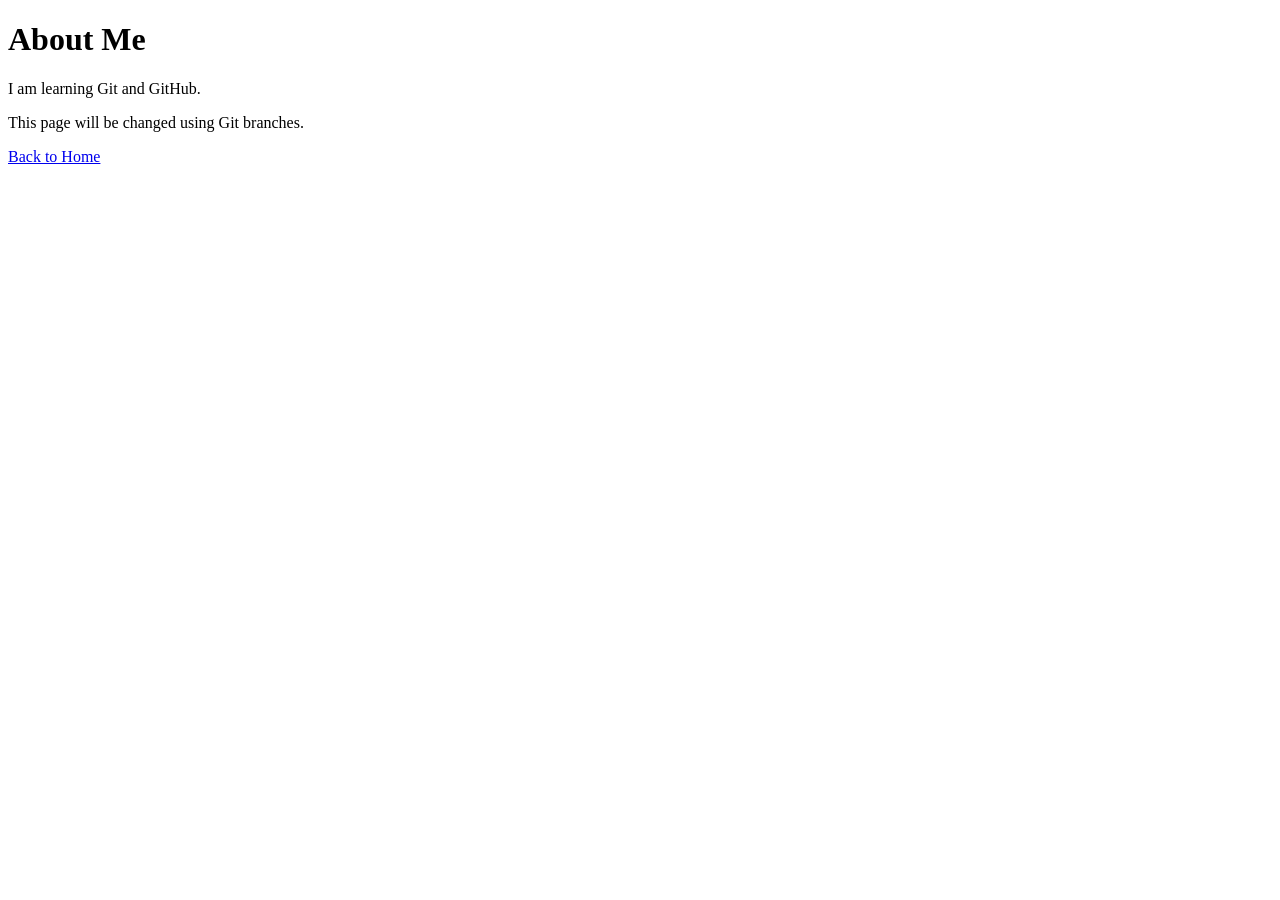
==== about.html @ 00f820fd "add html" ====
<!DOCTYPE html>
<html lang="en">
<head>
    <meta charset="UTF-8">
    <title>About</title>
    <link rel="stylesheet" href="style.css">
</head>
<body>

<div class="container">
    <h1>About Me</h1>

    <p>I am learning Git and GitHub.</p>
    <p>This page will be changed using Git branches.</p>

    <a href="index.html">Back to Home</a>
</div>

</body>
</html>
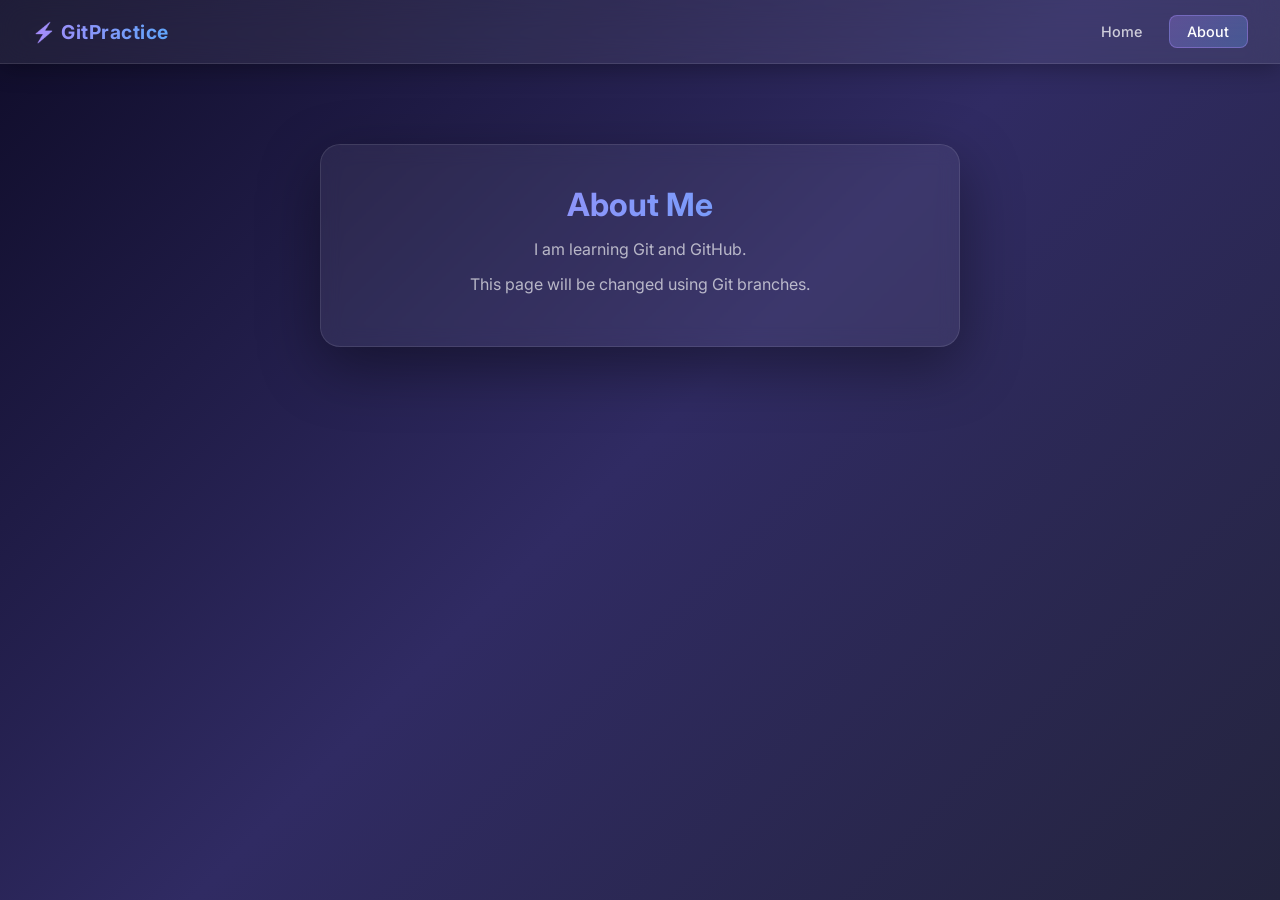
==== commit be5d0e1d: "Merge pull request #3 from mantimbadiya04-crypto/style Style" ====
--- a/about.html
+++ b/about.html
@@ -1,20 +1,28 @@
-<!DOCTYPE html>
-<html lang="en">
-<head>
-    <meta charset="UTF-8">
-    <title>About</title>
-    <link rel="stylesheet" href="style.css">
-</head>
-<body>
-
-<div class="container">
-    <h1>About Me</h1>
-
-    <p>I am learning Git and GitHub.</p>
-    <p>This page will be changed using Git branches.</p>
-
-    <a href="index.html">Back to Home</a>
-</div>
-
-</body>
-</html>+<!DOCTYPE html>
+<html lang="en">
+<head>
+    <meta charset="UTF-8">
+    <meta name="viewport" content="width=device-width, initial-scale=1.0">
+    <meta name="description" content="About – Learning Git and GitHub through hands-on practice.">
+    <title>Git Practice – About</title>
+    <link rel="stylesheet" href="style.css">
+</head>
+<body>
+
+<nav>
+    <a href="index.html" class="nav-brand">⚡ GitPractice</a>
+    <ul class="nav-links">
+        <li><a href="index.html">Home</a></li>
+        <li><a href="about.html" class="active">About</a></li>
+    </ul>
+</nav>
+
+<div class="container">
+    <h1>About Me</h1>
+
+    <p>I am learning Git and GitHub.</p>
+    <p>This page will be changed using Git branches.</p>
+</div>
+
+</body>
+</html>
--- a/style.css
+++ b/style.css
@@ -0,0 +1,157 @@
+@import url('https://fonts.googleapis.com/css2?family=Inter:wght@400;500;600;700&display=swap');
+
+* {
+    margin: 0;
+    padding: 0;
+    box-sizing: border-box;
+}
+
+body {
+    font-family: 'Inter', sans-serif;
+    background: linear-gradient(135deg, #0f0c29, #302b63, #24243e);
+    min-height: 100vh;
+    color: #e0e0e0;
+}
+
+/* ── Navbar ── */
+nav {
+    position: sticky;
+    top: 0;
+    z-index: 100;
+    display: flex;
+    align-items: center;
+    justify-content: space-between;
+    padding: 0 2rem;
+    height: 64px;
+    background: rgba(255, 255, 255, 0.07);
+    backdrop-filter: blur(14px);
+    -webkit-backdrop-filter: blur(14px);
+    border-bottom: 1px solid rgba(255, 255, 255, 0.1);
+    box-shadow: 0 4px 24px rgba(0, 0, 0, 0.3);
+}
+
+.nav-brand {
+    font-size: 1.2rem;
+    font-weight: 700;
+    color: #fff;
+    text-decoration: none;
+    letter-spacing: 0.5px;
+    background: linear-gradient(90deg, #a78bfa, #60a5fa);
+    -webkit-background-clip: text;
+    -webkit-text-fill-color: transparent;
+    background-clip: text;
+}
+
+.nav-links {
+    display: flex;
+    gap: 0.5rem;
+    list-style: none;
+}
+
+.nav-links a {
+    display: inline-block;
+    padding: 0.45rem 1.1rem;
+    color: rgba(255, 255, 255, 0.75);
+    text-decoration: none;
+    font-size: 0.9rem;
+    font-weight: 500;
+    border-radius: 8px;
+    transition: all 0.25s ease;
+    border: 1px solid transparent;
+}
+
+.nav-links a:hover {
+    color: #fff;
+    background: rgba(255, 255, 255, 0.12);
+    border-color: rgba(255, 255, 255, 0.15);
+    transform: translateY(-1px);
+}
+
+.nav-links a.active {
+    color: #fff;
+    background: linear-gradient(135deg, rgba(167, 139, 250, 0.3), rgba(96, 165, 250, 0.3));
+    border-color: rgba(167, 139, 250, 0.4);
+}
+
+/* ── Container ── */
+.container {
+    max-width: 640px;
+    margin: 80px auto;
+    padding: 40px 36px;
+    text-align: center;
+    background: rgba(255, 255, 255, 0.06);
+    border: 1px solid rgba(255, 255, 255, 0.1);
+    border-radius: 20px;
+    backdrop-filter: blur(10px);
+    box-shadow: 0 20px 60px rgba(0, 0, 0, 0.4);
+    animation: fadeUp 0.5s ease both;
+}
+
+@keyframes fadeUp {
+    from { opacity: 0; transform: translateY(24px); }
+    to   { opacity: 1; transform: translateY(0); }
+}
+
+h1 {
+    font-size: 2rem;
+    font-weight: 700;
+    background: linear-gradient(90deg, #a78bfa, #60a5fa);
+    -webkit-background-clip: text;
+    -webkit-text-fill-color: transparent;
+    background-clip: text;
+    margin-bottom: 0.75rem;
+}
+
+p {
+    color: rgba(255, 255, 255, 0.65);
+    line-height: 1.7;
+    margin-bottom: 0.5rem;
+}
+
+/* ── Button ── */
+button {
+    margin-top: 1.2rem;
+    padding: 0.65rem 1.8rem;
+    font-family: 'Inter', sans-serif;
+    font-size: 0.95rem;
+    font-weight: 600;
+    color: #fff;
+    background: linear-gradient(135deg, #a78bfa, #60a5fa);
+    border: none;
+    border-radius: 10px;
+    cursor: pointer;
+    transition: transform 0.2s ease, box-shadow 0.2s ease, opacity 0.2s ease;
+    box-shadow: 0 4px 18px rgba(167, 139, 250, 0.4);
+}
+
+button:hover {
+    transform: translateY(-2px);
+    box-shadow: 0 8px 28px rgba(167, 139, 250, 0.55);
+    opacity: 0.92;
+}
+
+button:active {
+    transform: translateY(0);
+}
+
+#message {
+    margin-top: 1rem;
+    font-weight: 500;
+    color: #a78bfa;
+    min-height: 1.4em;
+}
+
+/* ── Inline link (old-style anchor fallback) ── */
+.container > a {
+    display: inline-block;
+    margin-top: 1.2rem;
+    color: #60a5fa;
+    text-decoration: none;
+    font-weight: 500;
+    transition: color 0.2s;
+}
+
+.container > a:hover {
+    color: #a78bfa;
+    text-decoration: underline;
+}
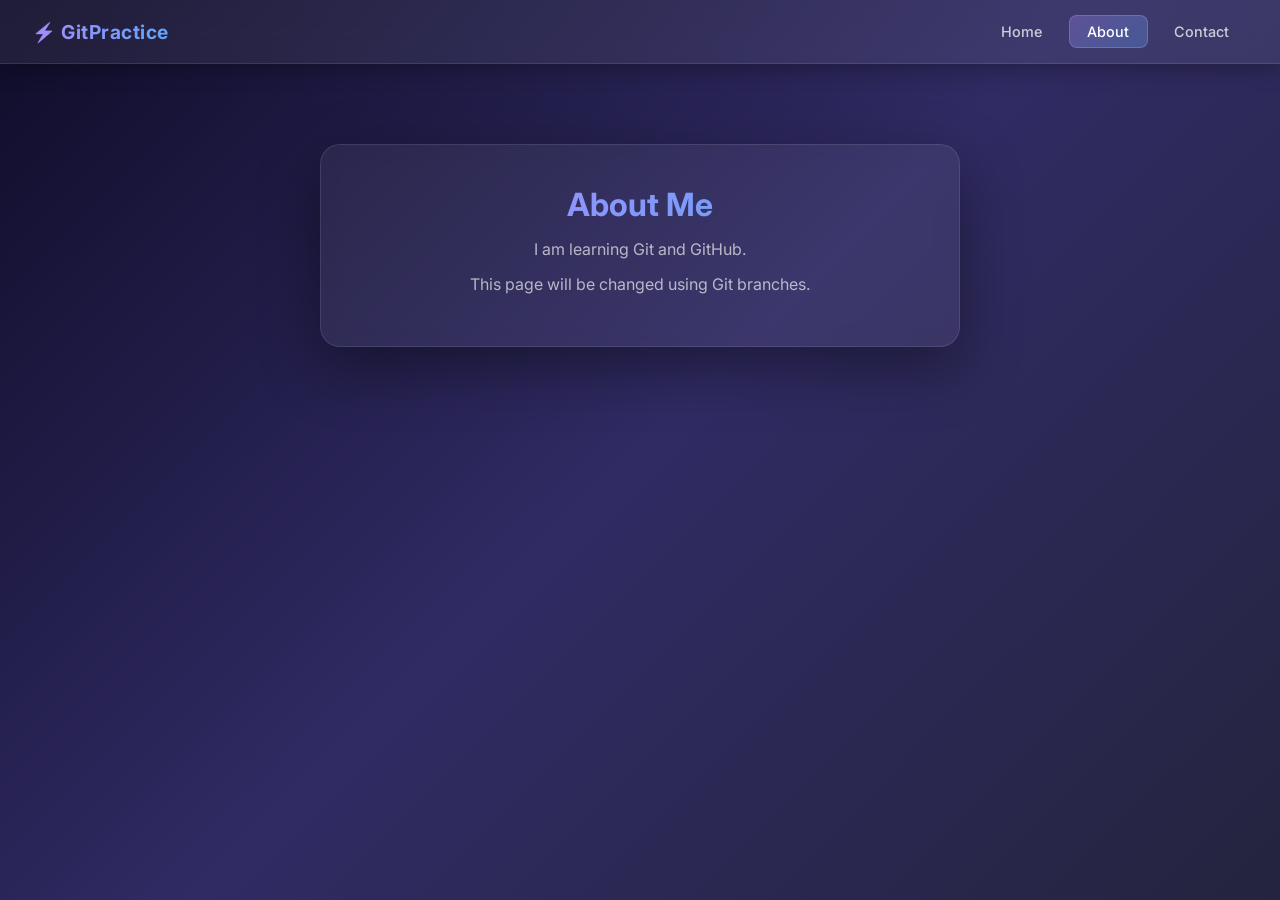
==== commit 59cb8510: "Add contact page with form, info cards, and social links" ====
--- a/about.html
+++ b/about.html
@@ -14,6 +14,7 @@
     <ul class="nav-links">
         <li><a href="index.html">Home</a></li>
         <li><a href="about.html" class="active">About</a></li>
+        <li><a href="contact.html">Contact</a></li>
     </ul>
 </nav>
 
--- a/style.css
+++ b/style.css
@@ -154,4 +154,178 @@
 .container > a:hover {
     color: #a78bfa;
     text-decoration: underline;
+}
+
+/* ── Contact Page ── */
+.contact-wrapper {
+    display: flex;
+    gap: 2.5rem;
+    max-width: 1000px;
+    margin: 60px auto;
+    padding: 0 1.5rem;
+    animation: fadeUp 0.5s ease both;
+}
+
+/* Info Panel */
+.contact-info {
+    flex: 1;
+}
+
+.contact-info h1 {
+    font-size: 2.2rem;
+    font-weight: 700;
+    background: linear-gradient(90deg, #a78bfa, #60a5fa);
+    -webkit-background-clip: text;
+    -webkit-text-fill-color: transparent;
+    background-clip: text;
+    margin-bottom: 0.6rem;
+    text-align: left;
+}
+
+.contact-subtitle {
+    color: rgba(255, 255, 255, 0.55);
+    font-size: 0.95rem;
+    line-height: 1.7;
+    margin-bottom: 1.8rem;
+    text-align: left;
+}
+
+.info-cards {
+    display: flex;
+    flex-direction: column;
+    gap: 1rem;
+    margin-bottom: 1.8rem;
+}
+
+.info-card {
+    display: flex;
+    align-items: center;
+    gap: 1rem;
+    padding: 1rem 1.2rem;
+    background: rgba(255, 255, 255, 0.06);
+    border: 1px solid rgba(255, 255, 255, 0.1);
+    border-radius: 14px;
+    transition: transform 0.2s ease, background 0.2s ease;
+}
+
+.info-card:hover {
+    background: rgba(255, 255, 255, 0.1);
+    transform: translateX(4px);
+}
+
+.info-icon {
+    font-size: 1.5rem;
+    flex-shrink: 0;
+}
+
+.info-card h3 {
+    font-size: 0.8rem;
+    font-weight: 600;
+    color: #a78bfa;
+    text-transform: uppercase;
+    letter-spacing: 0.5px;
+    margin-bottom: 0.15rem;
+}
+
+.info-card p {
+    font-size: 0.9rem;
+    color: rgba(255, 255, 255, 0.75);
+    margin: 0;
+}
+
+.social-links {
+    display: flex;
+    gap: 0.75rem;
+    flex-wrap: wrap;
+}
+
+.social-btn {
+    padding: 0.5rem 1.2rem;
+    font-size: 0.85rem;
+    font-weight: 600;
+    color: #fff;
+    border-radius: 10px;
+    text-decoration: none;
+    background: rgba(255, 255, 255, 0.08);
+    border: 1px solid rgba(255, 255, 255, 0.12);
+    transition: all 0.25s ease;
+}
+
+.social-btn:hover {
+    background: linear-gradient(135deg, rgba(167, 139, 250, 0.35), rgba(96, 165, 250, 0.35));
+    border-color: rgba(167, 139, 250, 0.5);
+    transform: translateY(-2px);
+    box-shadow: 0 6px 20px rgba(167, 139, 250, 0.3);
+}
+
+/* Form */
+.contact-form {
+    flex: 1.1;
+    background: rgba(255, 255, 255, 0.06);
+    border: 1px solid rgba(255, 255, 255, 0.1);
+    border-radius: 20px;
+    padding: 2rem 1.8rem;
+    backdrop-filter: blur(10px);
+    box-shadow: 0 20px 60px rgba(0, 0, 0, 0.35);
+}
+
+.form-group {
+    display: flex;
+    flex-direction: column;
+    gap: 0.4rem;
+    margin-bottom: 1.2rem;
+}
+
+.form-group label {
+    font-size: 0.82rem;
+    font-weight: 600;
+    color: rgba(255, 255, 255, 0.6);
+    text-transform: uppercase;
+    letter-spacing: 0.5px;
+}
+
+.form-group input,
+.form-group textarea {
+    background: rgba(255, 255, 255, 0.06);
+    border: 1px solid rgba(255, 255, 255, 0.12);
+    border-radius: 10px;
+    padding: 0.75rem 1rem;
+    color: #fff;
+    font-family: 'Inter', sans-serif;
+    font-size: 0.9rem;
+    outline: none;
+    transition: border-color 0.25s ease, box-shadow 0.25s ease;
+    resize: vertical;
+}
+
+.form-group input::placeholder,
+.form-group textarea::placeholder {
+    color: rgba(255, 255, 255, 0.3);
+}
+
+.form-group input:focus,
+.form-group textarea:focus {
+    border-color: rgba(167, 139, 250, 0.6);
+    box-shadow: 0 0 0 3px rgba(167, 139, 250, 0.15);
+}
+
+.form-success {
+    text-align: center;
+    margin-top: 0.75rem;
+    color: #4ade80;
+    font-weight: 500;
+    font-size: 0.9rem;
+    min-height: 1.2em;
+    transition: opacity 0.3s;
+}
+
+/* Responsive */
+@media (max-width: 720px) {
+    .contact-wrapper {
+        flex-direction: column;
+        margin: 40px auto;
+    }
+    .contact-info h1 {
+        font-size: 1.6rem;
+    }
 }
